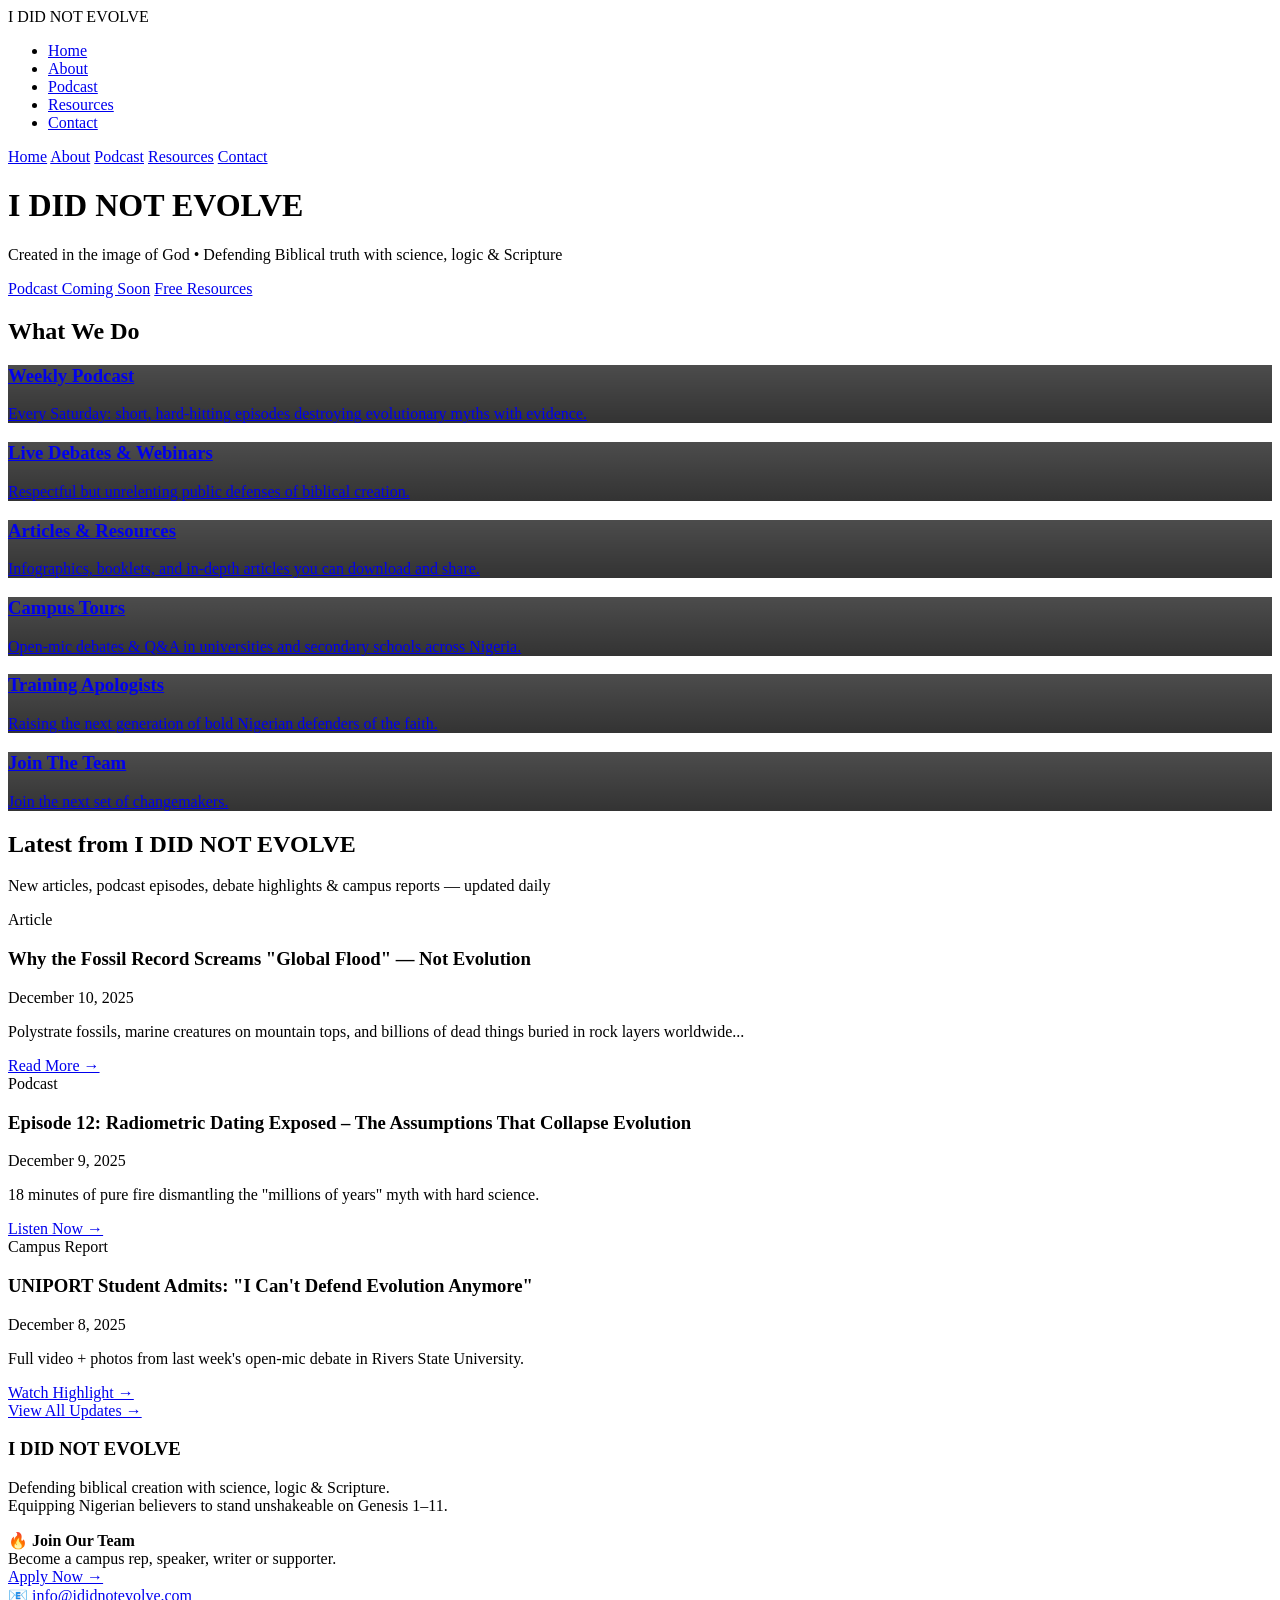
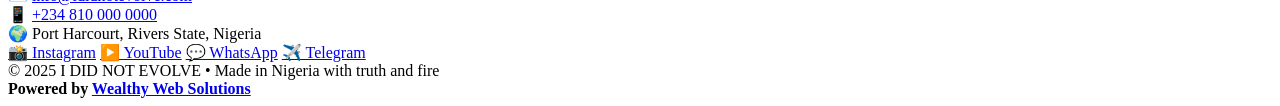
==== index.html @ eb66a696 "Add files via upload" ====
<!DOCTYPE html>
<html lang="en">
<head>
    <meta charset="UTF-8">
    <meta name="viewport" content="width=device-width, initial-scale=1.0">
    <title>I DID NOT EVOLVE | Created. Not Evolved.</title>
    <link href="https://fonts.googleapis.com/css2?family=Playfair+Display:wght@700&family=Open+Sans:wght@400;600&display=swap" rel="stylesheet">
    <link rel="stylesheet" href="css/style.css">
</head>
<body>

    <!-- NAVIGATION -->
    <nav class="navbar">
        <div class="logo">I DID NOT EVOLVE</div>
        
        <ul class="nav-links desktop-links">
            <li><a href="index.html">Home</a></li>
            <li><a href="about.html">About</a></li>
            <li><a href="podcast.html">Podcast</a></li>
            <li><a href="resources.html">Resources</a></li>
            <li><a href="contact.html">Contact</a></li>
        </ul>

        <div class="hamburger">
            <span></span>
            <span></span>
            <span></span>
        </div>
    </nav>

    <!-- MOBILE MENU -->
    <div class="mobile-menu">
        <a href="index.html">Home</a>
        <a href="about.html">About</a>
        <a href="podcast.html">Podcast</a>
        <a href="resources.html">Resources</a>
        <a href="contact.html">Contact</a>
    </div>

    <!-- HERO SECTION -->
    <header class="hero">
        <div class="header-content">
            <h1>I DID NOT EVOLVE</h1>
            <p>Created in the image of God • Defending Biblical truth with science, logic & Scripture</p>
            <div class="cta-buttons">
                <a href="podcast.html" class="btn-primary">Podcast Coming Soon</a>
                <a href="resources.html" class="btn-secondary">Free Resources</a>
            </div>
        </div>
    </header>

<!-- WHAT WE DO – CLICKABLE CARDS WITH BACKGROUND IMAGES -->
<section class="services">
    <h2>What We Do</h2>
    <div class="cards">
        <a href="podcast.html" class="card-link">
            <div class="card" style="background: linear-gradient(rgba(0,0,0,0.7), rgba(0,0,0,0.8)), url('https://images.unsplash.com/photo-1516280440614-37939bbacd81?ixlib=rb-4.0.3&q=85') center/cover;">
                <h3>Weekly Podcast</h3>
                <p>Every Saturday: short, hard-hitting episodes destroying evolutionary myths with evidence.</p>
            </div>
        </a>

        <!-- LIVE DEBATES & WEBINARS – FIXED WITH POWERFUL STAGE IMAGE -->
        <a href="debates.html" class="card-link">
            <div class="card" style="background: linear-gradient(rgba(0,0,0,0.7), rgba(0,0,0,0.8)), url('https://images.unsplash.com/photo-1591115765373-5207764f72e7?ixlib=rb-4.0.3&auto=format&fit=crop&q=85') center/cover;">
                <h3>Live Debates & Webinars</h3>
                <p>Respectful but unrelenting public defenses of biblical creation.</p>
            </div>
        </a>


        <a href="resources.html" class="card-link">
            <div class="card" style="background: linear-gradient(rgba(0,0,0,0.7), rgba(0,0,0,0.8)), url('https://images.unsplash.com/photo-1456513080510-7bf3a84b82f8?ixlib=rb-4.0.3&q=85') center/cover;">
                <h3>Articles & Resources</h3>
                <p>Infographics, booklets, and in-depth articles you can download and share.</p>
            </div>
        </a>

                <!-- CAMPUS TOURS – FIXED WITH PERFECT IMAGE -->
        <a href="campus.html" class="card-link">
            <div class="card" style="background: linear-gradient(rgba(0,0,0,0.7), rgba(0,0,0,0.8)), url('https://images.unsplash.com/photo-1523050854058-8df90110c9f1?ixlib=rb-4.0.3&auto=format&fit=crop&q=85') center/cover;">
                <h3>Campus Tours</h3>
                <p>Open-mic debates & Q&A in universities and secondary schools across Nigeria.</p>
            </div>
        </a>


        <a href="training.html" class="card-link">
            <div class="card" style="background: linear-gradient(rgba(0,0,0,0.7), rgba(0,0,0,0.8)), url('https://images.unsplash.com/photo-1524178232363-1fb2b075b655?ixlib=rb-4.0.3&q=85') center/cover;">
                <h3>Training Apologists</h3>
                <p>Raising the next generation of bold Nigerian defenders of the faith.</p>
            </div>
        </a>

        <a href="join.html" class="card-link">
            <div class="card" style="background: linear-gradient(rgba(0,0,0,0.7), rgba(0,0,0,0.8)), url('https://images.unsplash.com/photo-1552664730-d307ca884978?ixlib=rb-4.0.3&q=85') center/cover;">
                <h3>Join The Team</h3>
                <p>Join the next set of changemakers.</p>
            </div>
        </a>
    </div>
</section>
<!-- LATEST UPDATES SECTION – THIS MAKES THE SITE "BULKY" & DAILY FRESH -->
<section class="latest-updates">
    <h2>Latest from I DID NOT EVOLVE</h2>
    <p class="section-subtitle">New articles, podcast episodes, debate highlights & campus reports — updated daily</p>

    <div class="updates-grid">

        <!-- ARTICLE / BLOG PREVIEW CARD -->
        <article class="update-card">
            <div class="update-image" style="background-image: url('https://imgur.com/a/Cin8twT')"></div>
            <div class="update-content">
                <span class="tag">Article</span>
                <h3>Why the Fossil Record Screams "Global Flood" — Not Evolution</h3>
                <p class="date">December 10, 2025</p>
                <p>Polystrate fossils, marine creatures on mountain tops, and billions of dead things buried in rock layers worldwide...</p>
                <a href="articles/fossil-record.html" class="read-more">Read More →</a>
            </div>
        </article>

        <!-- PODCAST PREVIEW -->
        <article class="update-card">
            <div class="update-image" style="background-image: url('https://images.unsplash.com/photo-1516280440614-37939bbacd81?ixlib=rb-4.0.3')"></div>
            <div class="update-content">
                <span class="tag podcast">Podcast</span>
                <h3>Episode 12: Radiometric Dating Exposed – The Assumptions That Collapse Evolution</h3>
                <p class="date">December 9, 2025</p>
                <p>18 minutes of pure fire dismantling the "millions of years" myth with hard science.</p>
                <a href="podcast/episode12.html" class="read-more">Listen Now →</a>
            </div>
        </article>

        <!-- DEBATE / CAMPUS REPORT -->
        <article class="update-card">
            <div class="update-image" style="background-image: url('https://images.unsplash.com/photo-1587825140708-dfaf72ae4b59?ixlib=rb-4.0.3')"></div>
            <div class="update-content">
                <span class="tag debate">Campus Report</span>
                <h3>UNIPORT Student Admits: "I Can't Defend Evolution Anymore"</h3>
                <p class="date">December 8, 2025</p>
                <p>Full video + photos from last week's open-mic debate in Rivers State University.</p>
                <a href="campus/uniport-debate.html" class="read-more">Watch Highlight →</a>
            </div>
        </article>

        <!-- Add more cards like this daily — just copy-paste -->
    </div>

    <div class="view-all">
        <a href="blog.html" class="btn-primary large">View All Updates →</a>
    </div>
</section>
    <script src="js/main.js"></script>
<!-- FINAL POWERFUL FOOTER – LEFT / RIGHT + CENTERED -->
<footer class="footer">
    <div class="footer-grid">

        <!-- LEFT SIDE -->
        <div class="footer-left">
            <h3>I DID NOT EVOLVE</h3>
            <p>Defending biblical creation with science, logic & Scripture.<br>
            Equipping Nigerian believers to stand unshakeable on Genesis 1–11.</p>

            <div class="join-team">
                <strong>🔥 Join Our Team</strong><br>
                Become a campus rep, speaker, writer or supporter.<br>
                <a href="join.html" class="join-btn">Apply Now →</a>
            </div>
        </div>

        <!-- RIGHT SIDE – CONTACT & SOCIALS -->
        <div class="footer-right">
            <div class="contact-item">📧 <a href="mailto:info@ididnotevolve.com">info@ididnotevolve.com</a></div>
            <div class="contact-item">📱 <a href="https://wa.me/2348100000000" target="_blank">+234 810 000 0000</a></div>
            <div class="contact-item">🌍 Port Harcourt, Rivers State, Nigeria</div>

            <div class="socials">
                <a href="#" target="_blank">📸 Instagram</a>
                <a href="#" target="_blank">▶️ YouTube</a>
                <a href="#" target="_blank">💬 WhatsApp</a>
                <a href="#" target="_blank">✈️ Telegram</a>
            </div>
        </div>
    </div>

    <!-- CENTERED BOTTOM CREDIT -->
    <div class="footer-bottom">
        © 2025 I DID NOT EVOLVE • Made in Nigeria with truth and fire<br>
        <strong>Powered by <a href="https://wealthywebsolutions.com" target="_blank">Wealthy Web Solutions</a></strong>
    </div>
</footer>
</body>
</html>
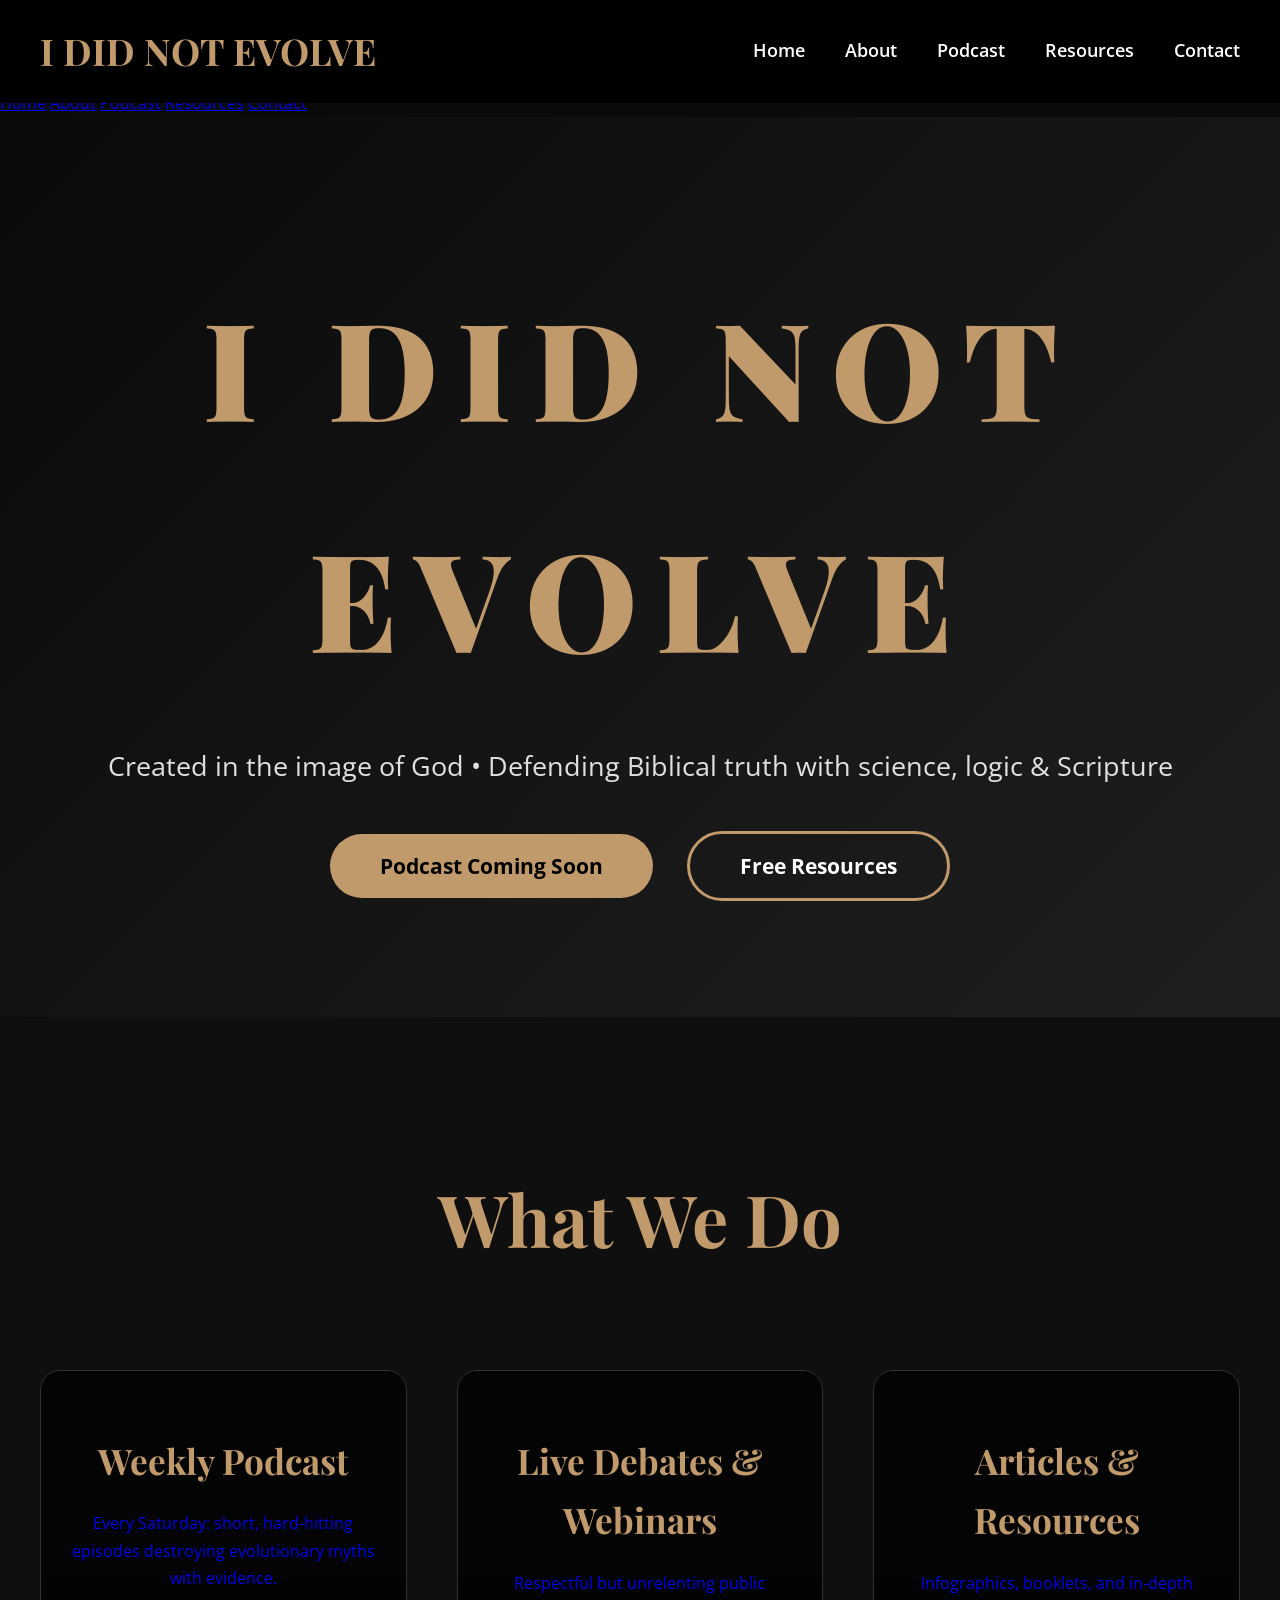
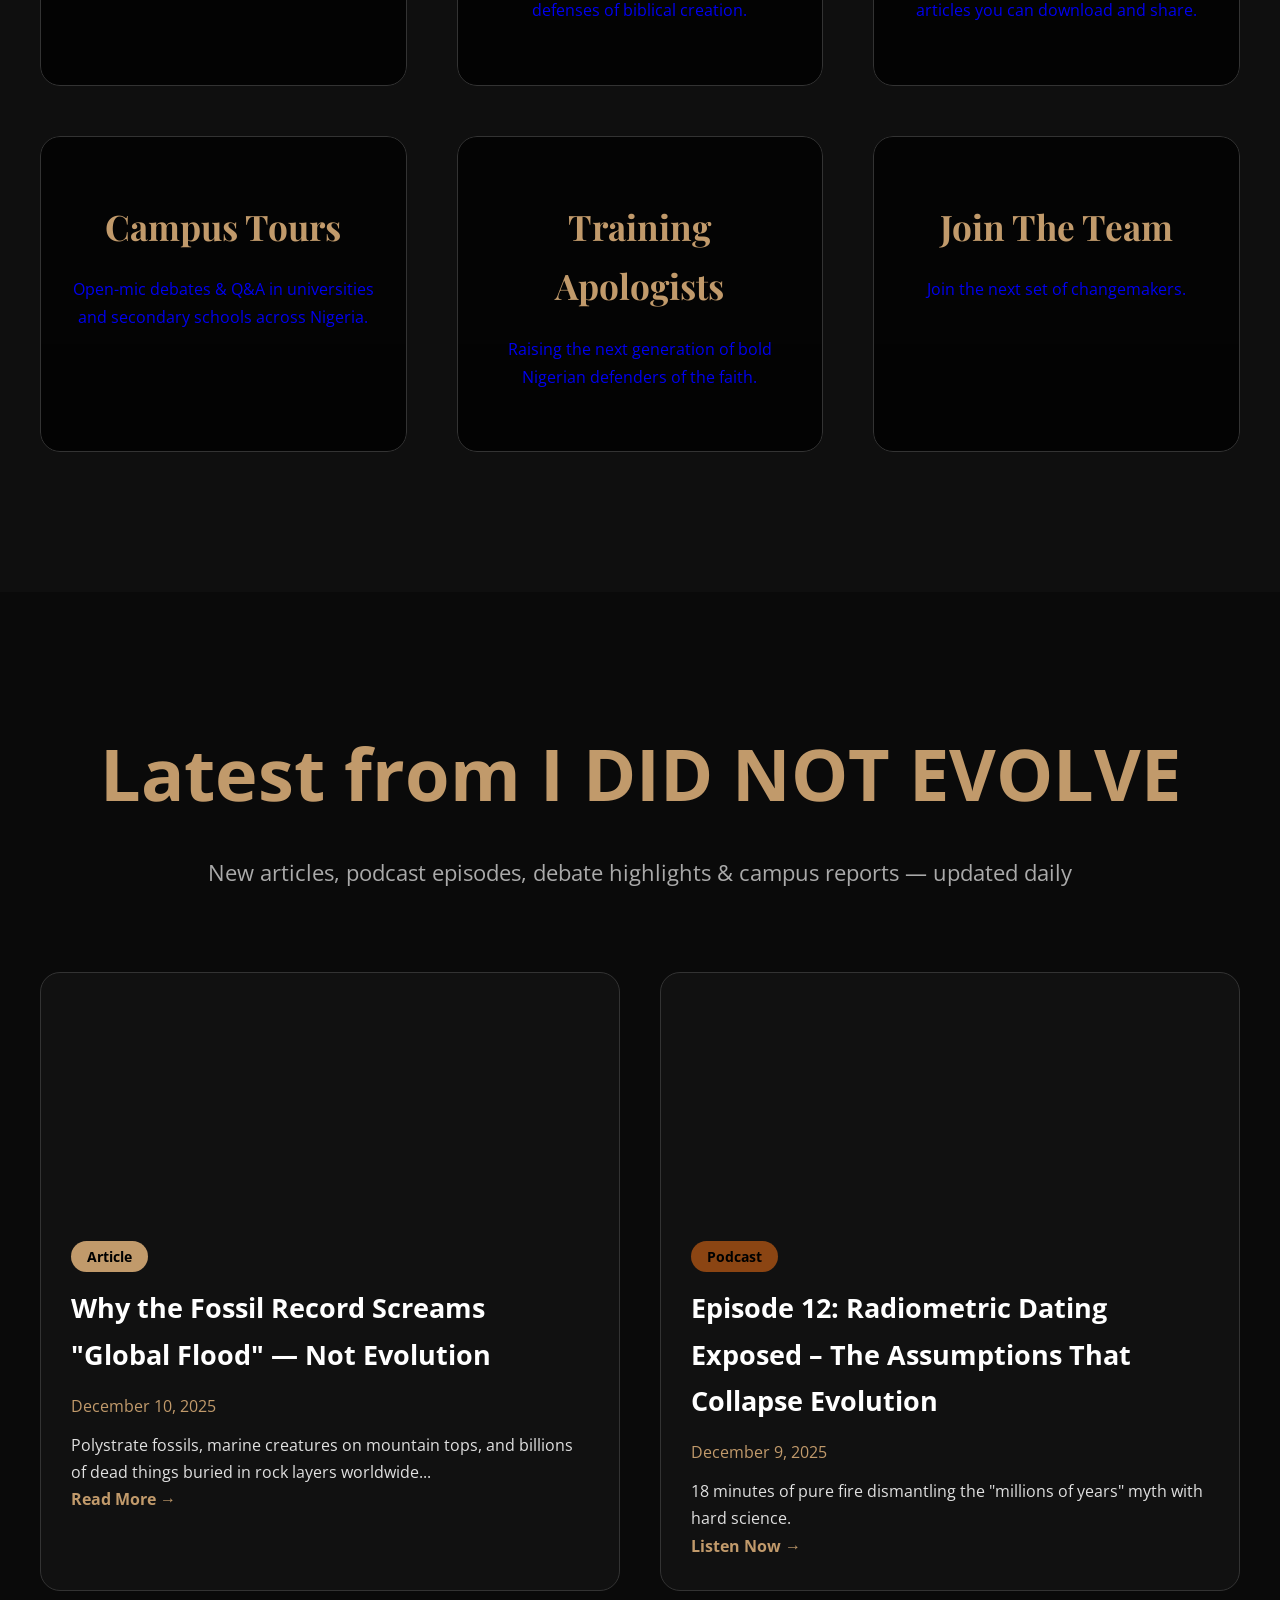
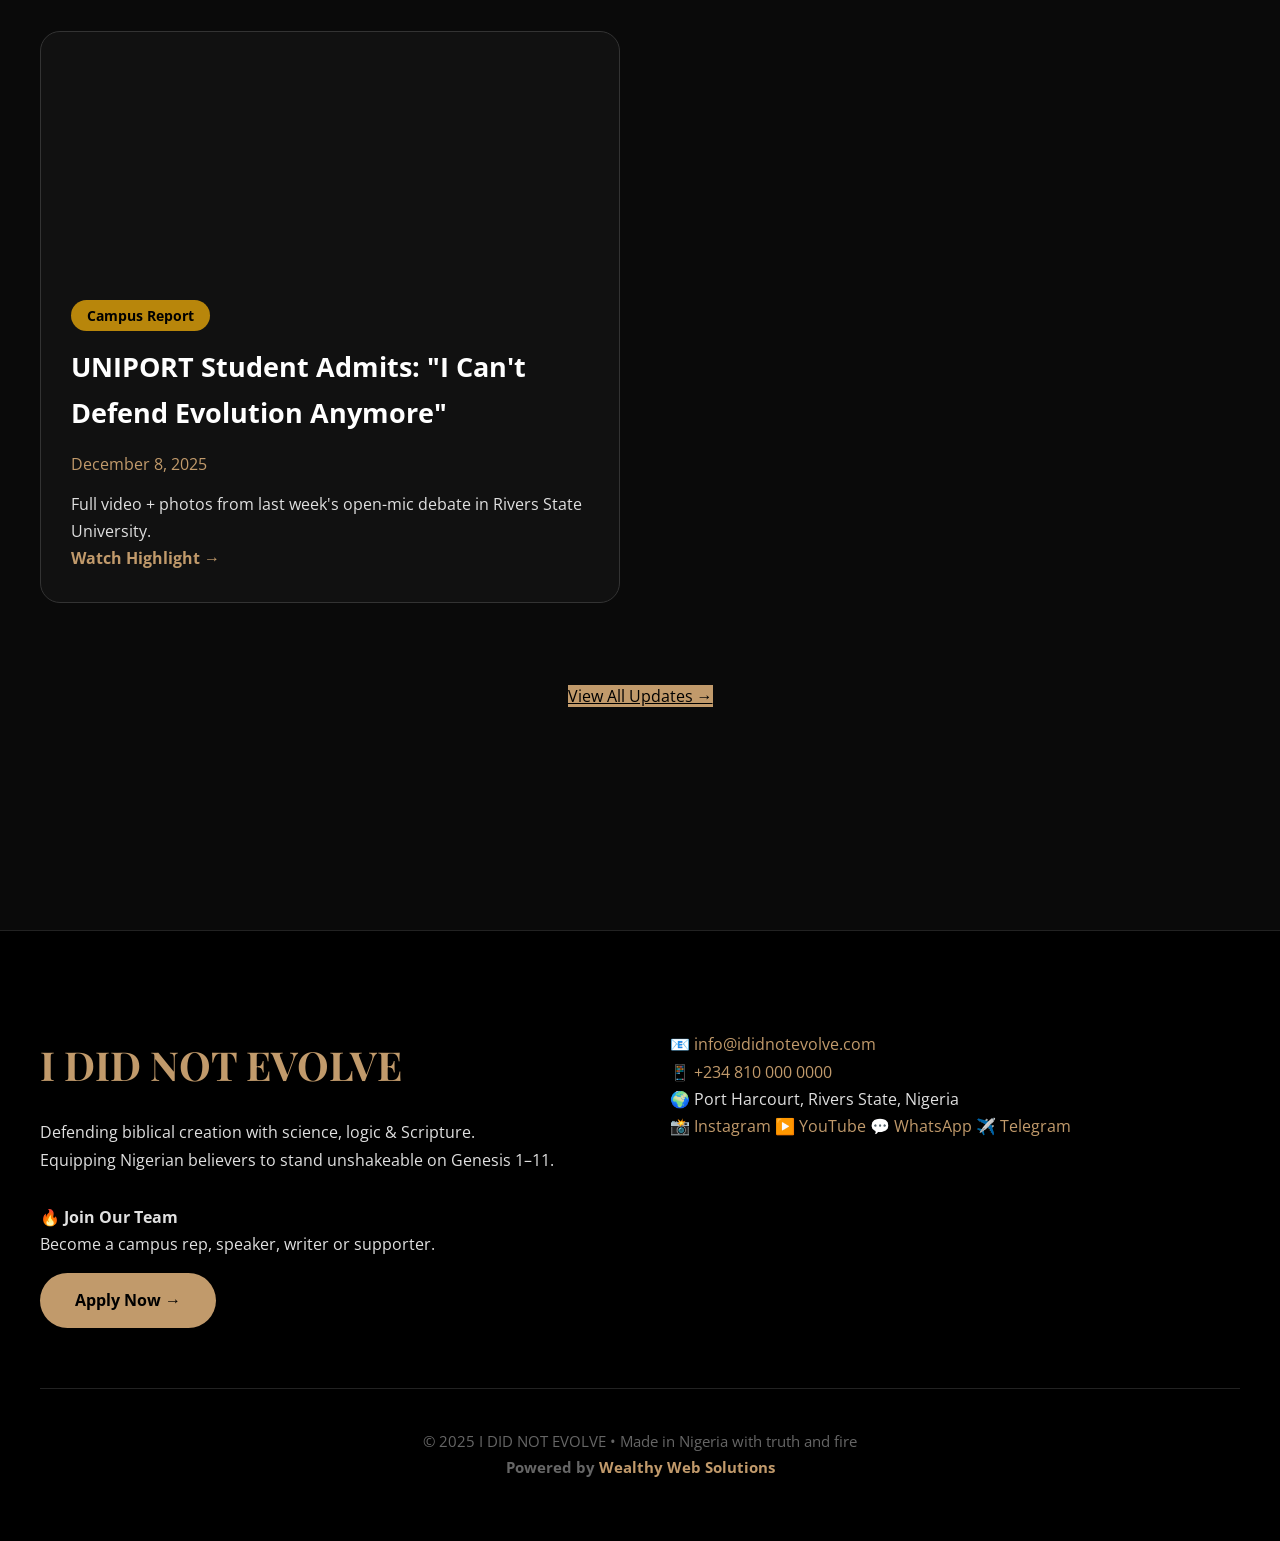
==== commit c09896b2: "Revamp index.html with new styles and layout Updated the HTML structure and added new styles for bet" ====
--- a/index.html
+++ b/index.html
@@ -5,7 +5,383 @@
     <meta name="viewport" content="width=device-width, initial-scale=1.0">
     <title>I DID NOT EVOLVE | Created. Not Evolved.</title>
     <link href="https://fonts.googleapis.com/css2?family=Playfair+Display:wght@700&family=Open+Sans:wght@400;600&display=swap" rel="stylesheet">
-    <link rel="stylesheet" href="css/style.css">
+    <style>
+        /* I DID NOT EVOLVE – FINAL POWERFUL 2025 STYLE */
+/* Copy and replace your entire style.css with this */
+
+* {
+    margin: 0;
+    padding: 0;
+    box-sizing: border-box;
+}
+
+body {
+    font-family: 'Open Sans', sans-serif;
+    background: #0a0a0a;
+    color: #e0e0e0;
+    line-height: 1.7;
+    padding-top: 90px; /* prevents nav overlap */
+}
+
+/* ==================== NAVIGATION & LEFT SLIDING MENU ==================== */
+.navbar {
+    position: fixed;
+    top: 0;
+    width: 100%;
+    background: rgba(0,0,0,0.95);
+    padding: 20px 40px;
+    display: flex;
+    justify-content: space-between;
+    align-items: center;
+    z-index: 1000;
+    backdrop-filter: blur(15px);
+}
+
+.logo {
+    font-family: 'Playfair Display', serif;
+    font-size: 2.3rem;
+    color: #c19a6b;
+    font-weight: 700;
+}
+
+.nav-links.desktop-links {
+    list-style: none;
+    display: flex;
+    gap: 40px;
+}
+
+.nav-links a {
+    color: white;
+    text-decoration: none;
+    font-weight: 600;
+    font-size: 1.1rem;
+    transition: color 0.3s;
+}
+
+.nav-links a:hover { color: #c19a6b; }
+
+.hamburger {
+    display: none;
+    flex-direction: column;
+    gap: 6px;
+    cursor: pointer;
+}
+
+.hamburger span {
+    width: 32px;
+    height: 4px;
+    background: #c19a6b;
+    border-radius: 5px;
+    transition: 0.4s;
+}
+
+/* Left Sliding Menu */
+.side-menu {
+    position: fixed;
+    top: 0;
+    left: -320px;
+    width: 320px;
+    height: 100vh;
+    background: #000;
+    z-index: 2000;
+    transition: left 0.5s cubic-bezier(0.77, 0, 0.18, 1);
+    padding: 30px;
+    box-shadow: 10px 0 30px rgba(0,0,0,0.8);
+}
+
+.side-menu.active { left: 0; }
+
+.side-menu-header {
+    display: flex;
+    justify-content: space-between;
+    align-items: center;
+    margin-bottom: 70px;
+    color: #c19a6b;
+    font-family: 'Playfair Display', serif;
+    font-size: 2rem;
+}
+
+.close-btn {
+    font-size: 3rem;
+    cursor: pointer;
+    color: #c19a6b;
+}
+
+.side-links a {
+    display: block;
+    color: white;
+    font-size: 1.6rem;
+    margin: 28px 0;
+    text-decoration: none;
+    font-weight: 600;
+    transition: 0.3s;
+}
+
+.side-links a:hover, .side-links a.highlight { color: #c19a6b; }
+
+.menu-overlay {
+    position: fixed;
+    top: 0; left: 0;
+    width: 100%; height: 100%;
+    background: rgba(0,0,0,0.8);
+    z-index: 1500;
+    opacity: 0;
+    visibility: hidden;
+    transition: 0.5s;
+}
+
+.menu-overlay.active { opacity: 1; visibility: visible; }
+
+@media (max-width: 868px) {
+    .desktop-links { display: none; }
+    .hamburger { display: flex; }
+}
+
+/* ==================== HERO ==================== */
+.hero {
+    height: 100vh;
+    min-height: 680px;
+    background: linear-gradient(135deg, #0a0a0a 0%, #1f1f1f 100%);
+    display: flex;
+    align-items: center;
+    justify-content: center;
+    text-align: center;
+    position: relative;
+}
+
+.hero::before {
+    content: '';
+    position: absolute;
+    inset: 0;
+    background: url('https://images.unsplash.com/photo-1506318137071-a8e063b4bec0?ixlib=rb-4.0.3') center/cover;
+    opacity: 0.15;
+}
+
+.header-content {
+    position: relative;
+    z-index: 2;
+    padding: 0 20px;
+}
+
+.header-content h1 {
+    font-family: 'Playfair Display', serif;
+    font-size: 8.5rem;
+    font-weight: 900;
+    letter-spacing: 20px;
+    color: #c19a6b;
+    text-transform: uppercase;
+    margin-bottom: 30px;
+}
+
+.header-content p {
+    font-size: 1.7rem;
+    margin-bottom: 60px;
+    color: #e0e0e0;
+}
+
+.cta-buttons a {
+    padding: 18px 50px;
+    margin: 0 15px;
+    font-size: 1.3rem;
+    font-weight: 700;
+    text-decoration: none;
+    border-radius: 50px;
+    transition: 0.4s;
+}
+
+.btn-primary { background: #c19a6b; color: #000; }
+.btn-primary:hover { background: #d4af37; transform: translateY(-6px); }
+.btn-secondary { background: transparent; color: white; border: 3px solid #c19a6b; }
+.btn-secondary:hover { background: #c19a6b; color: #000; }
+
+/* ==================== SERVICES CARDS (CLICKABLE) ==================== */
+.services {
+    padding: 140px 40px;
+    background: #0f0f0f;
+    text-align: center;
+}
+
+.services h2 {
+    font-family: 'Playfair Display', serif;
+    font-size: 4.5rem;
+    color: #c19a6b;
+    margin-bottom: 90px;
+}
+
+.cards {
+    display: grid;
+    grid-template-columns: repeat(auto-fit, minmax(340px, 1fr));
+    gap: 50px;
+    max-width: 1500px;
+    margin: 0 auto;
+}
+
+.card-link {
+    text-decoration: none;
+    display: block;
+    border-radius: 20px;
+    overflow: hidden;
+}
+
+.card {
+    height: 100%;
+    background: linear-gradient(rgba(0,0,0,0.7), rgba(0,0,0,0.85)), var(--bg-image, #111) center/cover;
+    padding: 60px 30px;
+    border-radius: 20px;
+    border: 1px solid #333;
+    transition: all 0.4s;
+}
+
+.card:hover {
+    transform: translateY(-20px);
+    border-color: #c19a6b;
+    box-shadow: 0 30px 60px rgba(193,154,107,0.3);
+}
+
+.card h3 {
+    font-family: 'Playfair Display', serif;
+    font-size: 2.2rem;
+    color: #c19a6b;
+    margin-bottom: 20px;
+}
+
+/* ==================== LATEST UPDATES ==================== */
+.latest-updates {
+    padding: 120px 40px;
+    background: #0a0a0a;
+    text-align: center;
+}
+
+.latest-updates h2 {
+    font-size: 4.5rem;
+    color: #c19a6b;
+    margin-bottom: 20px;
+}
+
+.section-subtitle {
+    font-size: 1.4rem;
+    color: #aaa;
+    margin-bottom: 80px;
+}
+
+.updates-grid {
+    display: grid;
+    grid-template-columns: repeat(auto-fit, minmax(380px, 1fr));
+    gap: 40px;
+    max-width: 1400px;
+    margin: 0 auto;
+}
+
+.update-card {
+    background: #111;
+    border-radius: 20px;
+    overflow: hidden;
+    border: 1px solid #333;
+    transition: 0.4s;
+}
+
+.update-card:hover { transform: translateY(-15px); }
+
+.update-image {
+    height: 240px;
+    background-size: cover;
+    background-position: center;
+}
+
+.update-content {
+    padding: 30px;
+    text-align: left;
+}
+
+.tag {
+    background: #c19a6b;
+    color: #000;
+    padding: 6px 16px;
+    border-radius: 30px;
+    font-size: 0.9rem;
+    font-weight: 700;
+}
+
+.tag.podcast { background: #8b4513; }
+.tag.debate { background: #b8860b; }
+
+.update-content h3 {
+    font-size: 1.7rem;
+    color: white;
+    margin: 15px 0;
+}
+
+.date { color: #c19a6b; margin-bottom: 12px; }
+
+.read-more {
+    color: #c19a6b;
+    text-decoration: none;
+    font-weight: 700;
+}
+
+.read-more:hover { text-decoration: underline; }
+
+.view-all { margin-top: 80px; }
+
+/* ==================== FOOTER ==================== */
+.footer {
+    background: #000;
+    padding: 100px 40px 60px;
+    border-top: 1px solid #222;
+    margin-top: 100px;
+}
+
+.footer-grid {
+    display: grid;
+    grid-template-columns: 1fr 1fr;
+    gap: 60px;
+    max-width: 1300px;
+    margin: 0 auto 60px;
+    text-align: left;
+}
+
+.footer-left h3 {
+    font-family: 'Playfair Display', serif;
+    font-size: 2.5rem;
+    color: #c19a6b;
+    margin-bottom: 20px;
+}
+
+.join-team {
+    margin-top: 30px;
+}
+
+.join-btn {
+    display: inline-block;
+    margin-top: 15px;
+    background: #c19a6b;
+    color: #000;
+    padding: 14px 35px;
+    border-radius: 50px;
+    text-decoration: none;
+    font-weight: 700;
+}
+
+.footer-right a { color: #c19a6b; text-decoration: none; }
+.footer-right a:hover { text-decoration: underline; }
+
+.footer-bottom {
+    text-align: center;
+    padding-top: 40px;
+    border-top: 1px solid #222;
+    color: #666;
+    font-size: 0.95rem;
+}
+
+.footer-bottom a { color: #c19a6b; text-decoration: none; }
+
+/* Mobile Adjustments */
+@media (max-width: 868px) {
+    .footer-grid { grid-template-columns: 1fr; text-align: center; }
+    .header-content h1 { font-size: 4.8rem; letter-spacing: 10px; }
+    .cta-buttons a { display: block; margin: 15px 0; }
+}
+    </style>
 </head>
 <body>
 
@@ -190,4 +566,5 @@
     </div>
 </footer>
 </body>
-</html>+
+</html>
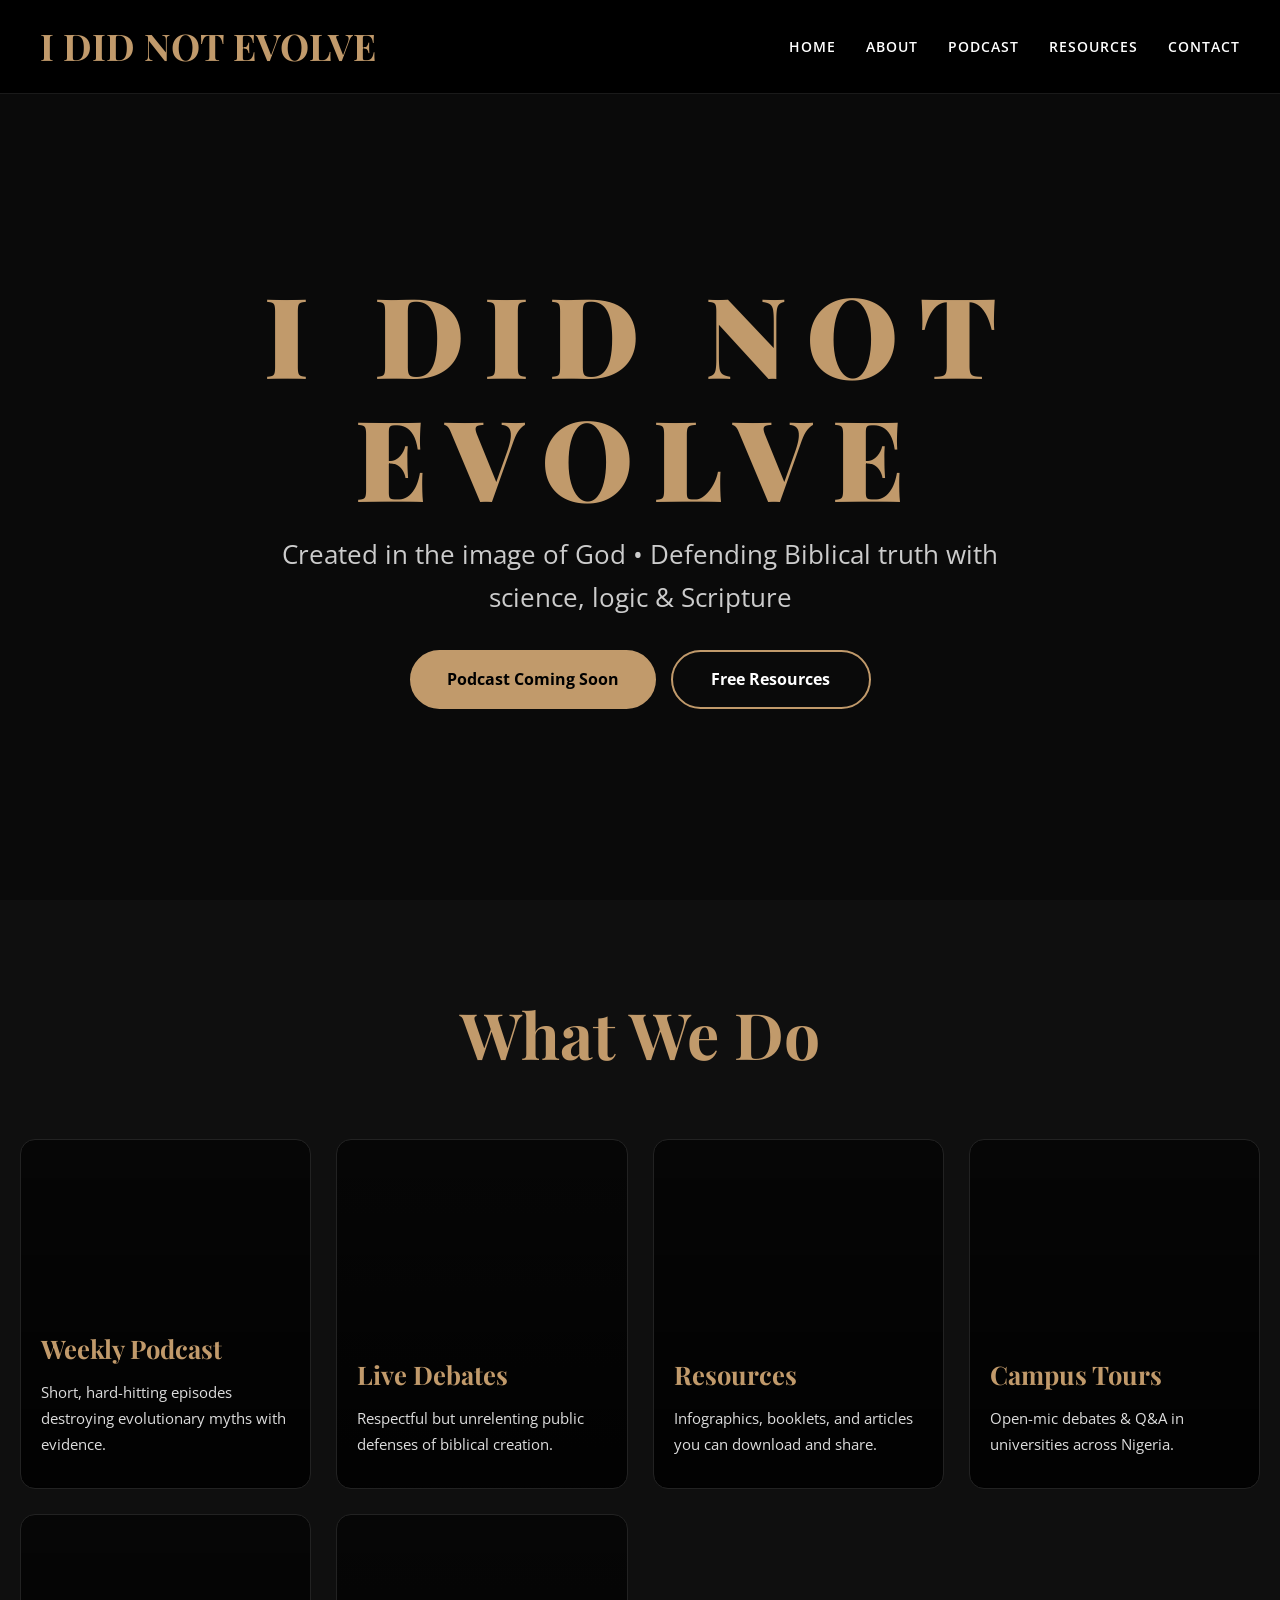
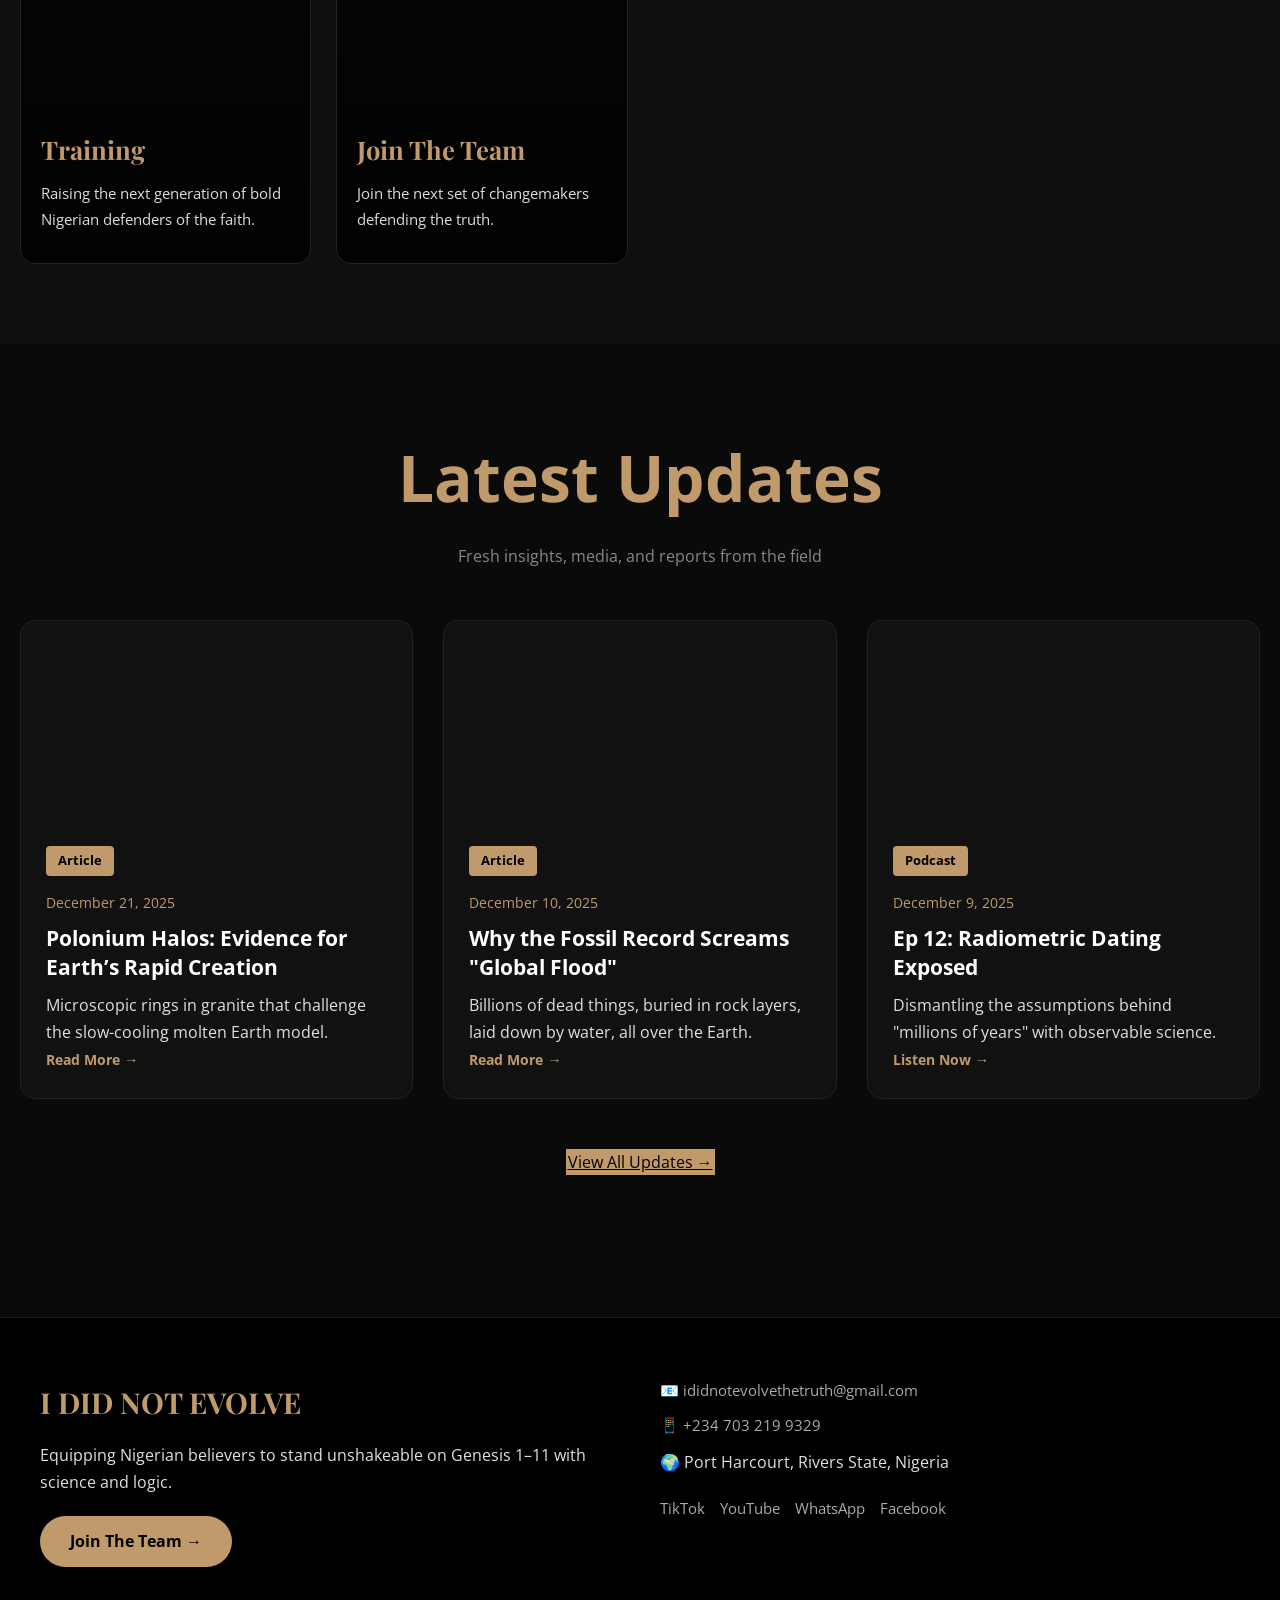
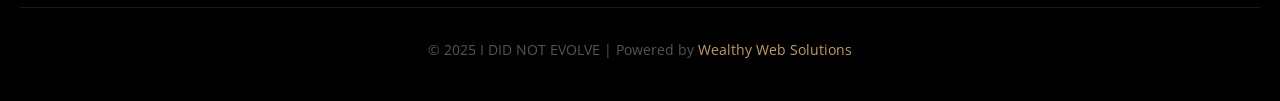
==== commit 334d8f5b: "Update print statement to display 'Goodbye World'" ====
--- a/index.html
+++ b/index.html
@@ -4,391 +4,356 @@
     <meta charset="UTF-8">
     <meta name="viewport" content="width=device-width, initial-scale=1.0">
     <title>I DID NOT EVOLVE | Created. Not Evolved.</title>
-    <link href="https://fonts.googleapis.com/css2?family=Playfair+Display:wght@700&family=Open+Sans:wght@400;600&display=swap" rel="stylesheet">
+    <link href="https://fonts.googleapis.com/css2?family=Playfair+Display:wght@700;900&family=Open+Sans:wght@400;600&display=swap" rel="stylesheet">
     <style>
-        /* I DID NOT EVOLVE – FINAL POWERFUL 2025 STYLE */
-/* Copy and replace your entire style.css with this */
-
-* {
-    margin: 0;
-    padding: 0;
-    box-sizing: border-box;
-}
-
-body {
-    font-family: 'Open Sans', sans-serif;
-    background: #0a0a0a;
-    color: #e0e0e0;
-    line-height: 1.7;
-    padding-top: 90px; /* prevents nav overlap */
-}
-
-/* ==================== NAVIGATION & LEFT SLIDING MENU ==================== */
-.navbar {
-    position: fixed;
-    top: 0;
-    width: 100%;
-    background: rgba(0,0,0,0.95);
-    padding: 20px 40px;
-    display: flex;
-    justify-content: space-between;
-    align-items: center;
-    z-index: 1000;
-    backdrop-filter: blur(15px);
-}
-
-.logo {
-    font-family: 'Playfair Display', serif;
-    font-size: 2.3rem;
-    color: #c19a6b;
-    font-weight: 700;
-}
-
-.nav-links.desktop-links {
-    list-style: none;
-    display: flex;
-    gap: 40px;
-}
-
-.nav-links a {
-    color: white;
-    text-decoration: none;
-    font-weight: 600;
-    font-size: 1.1rem;
-    transition: color 0.3s;
-}
-
-.nav-links a:hover { color: #c19a6b; }
-
-.hamburger {
-    display: none;
-    flex-direction: column;
-    gap: 6px;
-    cursor: pointer;
-}
-
-.hamburger span {
-    width: 32px;
-    height: 4px;
-    background: #c19a6b;
-    border-radius: 5px;
-    transition: 0.4s;
-}
-
-/* Left Sliding Menu */
-.side-menu {
-    position: fixed;
-    top: 0;
-    left: -320px;
-    width: 320px;
-    height: 100vh;
-    background: #000;
-    z-index: 2000;
-    transition: left 0.5s cubic-bezier(0.77, 0, 0.18, 1);
-    padding: 30px;
-    box-shadow: 10px 0 30px rgba(0,0,0,0.8);
-}
-
-.side-menu.active { left: 0; }
-
-.side-menu-header {
-    display: flex;
-    justify-content: space-between;
-    align-items: center;
-    margin-bottom: 70px;
-    color: #c19a6b;
-    font-family: 'Playfair Display', serif;
-    font-size: 2rem;
-}
-
-.close-btn {
-    font-size: 3rem;
-    cursor: pointer;
-    color: #c19a6b;
-}
-
-.side-links a {
-    display: block;
-    color: white;
-    font-size: 1.6rem;
-    margin: 28px 0;
-    text-decoration: none;
-    font-weight: 600;
-    transition: 0.3s;
-}
-
-.side-links a:hover, .side-links a.highlight { color: #c19a6b; }
-
-.menu-overlay {
-    position: fixed;
-    top: 0; left: 0;
-    width: 100%; height: 100%;
-    background: rgba(0,0,0,0.8);
-    z-index: 1500;
-    opacity: 0;
-    visibility: hidden;
-    transition: 0.5s;
-}
-
-.menu-overlay.active { opacity: 1; visibility: visible; }
-
-@media (max-width: 868px) {
-    .desktop-links { display: none; }
-    .hamburger { display: flex; }
-}
-
-/* ==================== HERO ==================== */
+        /* ==================== GLOBAL SETTINGS ==================== */
+        * { margin: 0; padding: 0; box-sizing: border-box; }
+        body {
+            font-family: 'Open Sans', sans-serif;
+            background: #0a0a0a;
+            color: #e0e0e0;
+            line-height: 1.7;
+            overflow-x: hidden;
+        }
+
+        /* ==================== NAVIGATION & SIDE MENU ==================== */
+        .navbar {
+            position: fixed;
+            top: 0;
+            width: 100%;
+            background: rgba(0,0,0,0.95);
+            padding: 15px 40px; /* Slightly tighter on desktop */
+            display: flex;
+            justify-content: space-between;
+            align-items: center;
+            z-index: 1000;
+            backdrop-filter: blur(15px);
+            border-bottom: 1px solid #1a1a1a;
+        }
+
+        .logo {
+            font-family: 'Playfair Display', serif;
+            font-size: clamp(1.2rem, 4vw, 2.3rem);
+            color: #c19a6b;
+            font-weight: 700;
+            text-decoration: none;
+        }
+
+        .nav-links.desktop-links {
+            list-style: none;
+            display: flex;
+            gap: 30px;
+        }
+
+        .nav-links a {
+            color: white;
+            text-decoration: none;
+            font-weight: 600;
+            font-size: 0.9rem;
+            transition: color 0.3s;
+            text-transform: uppercase;
+            letter-spacing: 1px;
+        }
+
+        .nav-links a:hover { color: #c19a6b; }
+
+        .hamburger {
+            display: none;
+            flex-direction: column;
+            gap: 6px;
+            cursor: pointer;
+            padding: 5px;
+        }
+
+        .hamburger span {
+            width: 25px;
+            height: 2px;
+            background: #c19a6b;
+            border-radius: 5px;
+            transition: 0.4s;
+        }
+
+        /* Side Menu Logic */
+        .side-menu {
+            position: fixed;
+            top: 0;
+            left: -100%;
+            width: 85%; /* Responsive width */
+            max-width: 320px;
+            height: 100vh;
+            background: #000;
+            z-index: 2001;
+            transition: 0.5s cubic-bezier(0.77, 0, 0.18, 1);
+            padding: 40px;
+            box-shadow: 10px 0 30px rgba(0,0,0,0.8);
+        }
+
+        .side-menu.active { left: 0; }
+
+        .side-menu-header {
+            display: flex;
+            justify-content: space-between;
+            align-items: center;
+            margin-bottom: 50px;
+        }
+
+        .close-btn { font-size: 2.5rem; cursor: pointer; color: #c19a6b; line-height: 1; }
+
+        .side-links { list-style: none; }
+        .side-links a {
+            display: block;
+            color: white;
+            font-size: 1.4rem;
+            margin: 25px 0;
+            text-decoration: none;
+            font-weight: 600;
+            transition: 0.3s;
+        }
+
+        .side-links a.highlight { color: #c19a6b; border-top: 1px solid #222; padding-top: 20px; }
+
+        .menu-overlay {
+            position: fixed;
+            inset: 0;
+            background: rgba(0,0,0,0.8);
+            z-index: 2000;
+            opacity: 0;
+            visibility: hidden;
+            transition: 0.4s;
+        }
+
+        .menu-overlay.active { opacity: 1; visibility: visible; }
+
+       /* ==================== UPDATED HERO SECTION ==================== */
 .hero {
-    height: 100vh;
-    min-height: 680px;
-    background: linear-gradient(135deg, #0a0a0a 0%, #1f1f1f 100%);
+    /* Use min-height so content can expand on small screens */
+    min-height: 100vh; 
     display: flex;
     align-items: center;
     justify-content: center;
     text-align: center;
     position: relative;
-}
-
-.hero::before {
-    content: '';
-    position: absolute;
-    inset: 0;
-    background: url('https://images.unsplash.com/photo-1506318137071-a8e063b4bec0?ixlib=rb-4.0.3') center/cover;
-    opacity: 0.15;
+    background: #0a0a0a;
+    
+    /* CRITICAL FIX: Increased padding-top so the Navbar doesn't cover the H1 */
+    padding: 120px 20px 60px 20px; 
 }
 
 .header-content {
     position: relative;
     z-index: 2;
-    padding: 0 20px;
+    width: 100%;
+    /* Added a small margin-top for extra safety on very small phones */
+    margin-top: 20px; 
 }
 
 .header-content h1 {
     font-family: 'Playfair Display', serif;
-    font-size: 8.5rem;
+    /* Slightly smaller base size for mobile to prevent overlap */
+    font-size: clamp(2.2rem, 8vw, 6rem); 
     font-weight: 900;
-    letter-spacing: 20px;
     color: #c19a6b;
     text-transform: uppercase;
-    margin-bottom: 30px;
+    margin-bottom: 20px;
+    line-height: 1.2;
+    letter-spacing: 1px;
 }
 
-.header-content p {
-    font-size: 1.7rem;
-    margin-bottom: 60px;
-    color: #e0e0e0;
+@media (max-width: 868px) {
+    .hero {
+        /* Extra padding for mobile devices */
+        padding-top: 140px; 
+    }
 }
-
-.cta-buttons a {
-    padding: 18px 50px;
-    margin: 0 15px;
-    font-size: 1.3rem;
-    font-weight: 700;
-    text-decoration: none;
-    border-radius: 50px;
-    transition: 0.4s;
-}
-
-.btn-primary { background: #c19a6b; color: #000; }
-.btn-primary:hover { background: #d4af37; transform: translateY(-6px); }
-.btn-secondary { background: transparent; color: white; border: 3px solid #c19a6b; }
-.btn-secondary:hover { background: #c19a6b; color: #000; }
-
-/* ==================== SERVICES CARDS (CLICKABLE) ==================== */
-.services {
-    padding: 140px 40px;
-    background: #0f0f0f;
-    text-align: center;
-}
-
-.services h2 {
-    font-family: 'Playfair Display', serif;
-    font-size: 4.5rem;
-    color: #c19a6b;
-    margin-bottom: 90px;
-}
-
-.cards {
-    display: grid;
-    grid-template-columns: repeat(auto-fit, minmax(340px, 1fr));
-    gap: 50px;
-    max-width: 1500px;
-    margin: 0 auto;
-}
-
-.card-link {
-    text-decoration: none;
-    display: block;
-    border-radius: 20px;
-    overflow: hidden;
-}
-
-.card {
-    height: 100%;
-    background: linear-gradient(rgba(0,0,0,0.7), rgba(0,0,0,0.85)), var(--bg-image, #111) center/cover;
-    padding: 60px 30px;
-    border-radius: 20px;
-    border: 1px solid #333;
-    transition: all 0.4s;
-}
-
-.card:hover {
-    transform: translateY(-20px);
-    border-color: #c19a6b;
-    box-shadow: 0 30px 60px rgba(193,154,107,0.3);
-}
-
-.card h3 {
-    font-family: 'Playfair Display', serif;
-    font-size: 2.2rem;
-    color: #c19a6b;
-    margin-bottom: 20px;
-}
-
-/* ==================== LATEST UPDATES ==================== */
-.latest-updates {
-    padding: 120px 40px;
-    background: #0a0a0a;
-    text-align: center;
-}
-
-.latest-updates h2 {
-    font-size: 4.5rem;
-    color: #c19a6b;
-    margin-bottom: 20px;
-}
-
-.section-subtitle {
-    font-size: 1.4rem;
-    color: #aaa;
-    margin-bottom: 80px;
-}
-
-.updates-grid {
-    display: grid;
-    grid-template-columns: repeat(auto-fit, minmax(380px, 1fr));
-    gap: 40px;
-    max-width: 1400px;
-    margin: 0 auto;
-}
-
-.update-card {
-    background: #111;
-    border-radius: 20px;
-    overflow: hidden;
-    border: 1px solid #333;
-    transition: 0.4s;
-}
-
-.update-card:hover { transform: translateY(-15px); }
-
-.update-image {
-    height: 240px;
-    background-size: cover;
-    background-position: center;
-}
-
-.update-content {
-    padding: 30px;
-    text-align: left;
-}
-
-.tag {
-    background: #c19a6b;
-    color: #000;
-    padding: 6px 16px;
-    border-radius: 30px;
-    font-size: 0.9rem;
-    font-weight: 700;
-}
-
-.tag.podcast { background: #8b4513; }
-.tag.debate { background: #b8860b; }
-
-.update-content h3 {
-    font-size: 1.7rem;
-    color: white;
-    margin: 15px 0;
-}
-
-.date { color: #c19a6b; margin-bottom: 12px; }
-
-.read-more {
-    color: #c19a6b;
-    text-decoration: none;
-    font-weight: 700;
-}
-
-.read-more:hover { text-decoration: underline; }
-
-.view-all { margin-top: 80px; }
-
-/* ==================== FOOTER ==================== */
-.footer {
-    background: #000;
-    padding: 100px 40px 60px;
-    border-top: 1px solid #222;
-    margin-top: 100px;
-}
-
-.footer-grid {
-    display: grid;
-    grid-template-columns: 1fr 1fr;
-    gap: 60px;
-    max-width: 1300px;
-    margin: 0 auto 60px;
-    text-align: left;
-}
-
-.footer-left h3 {
-    font-family: 'Playfair Display', serif;
-    font-size: 2.5rem;
-    color: #c19a6b;
-    margin-bottom: 20px;
-}
-
-.join-team {
-    margin-top: 30px;
-}
-
-.join-btn {
-    display: inline-block;
-    margin-top: 15px;
-    background: #c19a6b;
-    color: #000;
-    padding: 14px 35px;
-    border-radius: 50px;
-    text-decoration: none;
-    font-weight: 700;
-}
-
-.footer-right a { color: #c19a6b; text-decoration: none; }
-.footer-right a:hover { text-decoration: underline; }
-
-.footer-bottom {
-    text-align: center;
-    padding-top: 40px;
-    border-top: 1px solid #222;
-    color: #666;
-    font-size: 0.95rem;
-}
-
-.footer-bottom a { color: #c19a6b; text-decoration: none; }
-
-/* Mobile Adjustments */
-@media (max-width: 868px) {
-    .footer-grid { grid-template-columns: 1fr; text-align: center; }
-    .header-content h1 { font-size: 4.8rem; letter-spacing: 10px; }
-    .cta-buttons a { display: block; margin: 15px 0; }
-}
+        .hero::before {
+            content: '';
+            position: absolute;
+            inset: 0;
+            background: url('https://images.unsplash.com/photo-1506318137071-a8e063b4bec0?ixlib=rb-4.0.3') center/cover;
+            opacity: 0.2;
+        }
+
+        .header-content { position: relative; z-index: 2; padding: 20px; width: 100%; }
+
+        .header-content h1 {
+            font-family: 'Playfair Display', serif;
+            font-size: clamp(2.2rem, 10vw, 7rem);
+            font-weight: 900;
+            letter-spacing: clamp(2px, 2vw, 20px);
+            color: #c19a6b;
+            text-transform: uppercase;
+            margin-bottom: 15px;
+            line-height: 1.1;
+        }
+
+        .header-content p {
+            font-size: clamp(0.95rem, 3vw, 1.6rem);
+            margin-bottom: 30px;
+            max-width: 800px;
+            margin-left: auto;
+            margin-right: auto;
+            color: #ccc;
+        }
+
+        .cta-buttons {
+            display: flex;
+            justify-content: center;
+            flex-wrap: wrap;
+            gap: 15px;
+        }
+
+        .cta-buttons a {
+            display: inline-block;
+            padding: 14px 35px;
+            font-size: 1rem;
+            font-weight: 700;
+            text-decoration: none;
+            border-radius: 50px;
+            transition: 0.4s;
+            min-width: 200px;
+        }
+
+        .btn-primary { background: #c19a6b; color: #000; border: 2px solid #c19a6b; }
+        .btn-primary:hover { transform: translateY(-5px); background: #d4af37; }
+        .btn-secondary { background: transparent; color: #fff; border: 2px solid #c19a6b; }
+        .btn-secondary:hover { background: #c19a6b; color: #000; }
+
+        /* ==================== SERVICES GRID ==================== */
+        .services { padding: 80px 20px; background: #0f0f0f; text-align: center; }
+        .services h2 {
+            font-family: 'Playfair Display', serif;
+            font-size: clamp(2rem, 5vw, 4.5rem);
+            color: #c19a6b;
+            margin-bottom: 50px;
+        }
+
+        .cards {
+            display: grid;
+            grid-template-columns: repeat(auto-fit, minmax(280px, 1fr));
+            gap: 25px;
+            max-width: 1400px;
+            margin: 0 auto;
+        }
+
+        .card-link { text-decoration: none; color: inherit; }
+
+        .card {
+            height: 350px;
+            padding: 30px 20px;
+            border-radius: 15px;
+            border: 1px solid #222;
+            display: flex;
+            flex-direction: column;
+            justify-content: flex-end;
+            transition: 0.4s;
+            position: relative;
+            overflow: hidden;
+            text-align: left;
+        }
+
+        .card:hover {
+            transform: translateY(-10px);
+            border-color: #c19a6b;
+            box-shadow: 0 20px 40px rgba(193,154,107,0.2);
+        }
+
+        .card h3 { font-family: 'Playfair Display', serif; font-size: 1.6rem; color: #c19a6b; margin-bottom: 10px; z-index: 2; }
+        .card p { font-size: 0.95rem; color: #ddd; z-index: 2; }
+
+        /* ==================== UPDATES SECTION ==================== */
+        .latest-updates { padding: 80px 20px; background: #0a0a0a; text-align: center; }
+        .latest-updates h2 { font-size: clamp(2rem, 5vw, 4rem); color: #c19a6b; margin-bottom: 10px; }
+        .section-subtitle { margin-bottom: 50px; color: #888; }
+
+        .updates-grid {
+            display: grid;
+            grid-template-columns: repeat(auto-fit, minmax(300px, 1fr));
+            gap: 30px;
+            max-width: 1300px;
+            margin: 0 auto;
+        }
+
+        .update-card {
+            background: #111;
+            border-radius: 15px;
+            overflow: hidden;
+            border: 1px solid #222;
+            text-align: left;
+            transition: 0.3s;
+        }
+
+        .update-card:hover { transform: translateY(-5px); border-color: #333; }
+        .update-image { height: 200px; background-size: cover; background-position: center; }
+        .update-content { padding: 25px; }
+
+        .tag {
+            display: inline-block;
+            background: #c19a6b;
+            color: #000;
+            padding: 4px 12px;
+            border-radius: 4px;
+            font-size: 0.8rem;
+            font-weight: 700;
+            margin-bottom: 15px;
+        }
+
+        .update-content h3 { font-size: 1.3rem; margin-bottom: 10px; color: #fff; line-height: 1.4; }
+        .date { color: #c19a6b; font-size: 0.85rem; margin-bottom: 10px; }
+        .read-more { color: #c19a6b; text-decoration: none; font-weight: 700; font-size: 0.9rem; }
+
+        .view-all { margin-top: 50px; }
+
+        /* ==================== FOOTER ==================== */
+        .footer { padding: 60px 20px 40px; background: #000; border-top: 1px solid #1a1a1a; margin-top: 60px; }
+        .footer-grid {
+            max-width: 1200px;
+            margin: 0 auto;
+            display: grid;
+            grid-template-columns: repeat(auto-fit, minmax(280px, 1fr));
+            gap: 40px;
+            padding-bottom: 40px;
+        }
+
+        .footer-left h3 { color: #c19a6b; font-family: 'Playfair Display', serif; font-size: 1.8rem; margin-bottom: 15px; }
+        .join-btn {
+            display: inline-block;
+            margin-top: 20px;
+            background: #c19a6b;
+            color: #000;
+            padding: 12px 30px;
+            border-radius: 50px;
+            text-decoration: none;
+            font-weight: 700;
+        }
+
+        .footer-right a { color: #aaa; text-decoration: none; display: block; margin-bottom: 10px; transition: 0.3s; font-size: 0.95rem;}
+        .footer-right a:hover { color: #c19a6b; }
+        .socials { display: flex; gap: 15px; margin-top: 20px; flex-wrap: wrap; }
+
+        .footer-bottom {
+            text-align: center;
+            border-top: 1px solid #1a1a1a;
+            padding-top: 30px;
+            font-size: 0.85rem;
+            color: #555;
+        }
+
+        /* ==================== MOBILE ADJUSTMENTS ==================== */
+        @media (max-width: 868px) {
+            .navbar { padding: 15px 20px; }
+            .desktop-links { display: none; }
+            .hamburger { display: flex; }
+            .hero { min-height: 100svh; }
+            .cta-buttons a { width: 100%; margin: 0; }
+            .footer-grid { text-align: center; }
+            .socials { justify-content: center; }
+        }
     </style>
 </head>
 <body>
 
-    <!-- NAVIGATION -->
     <nav class="navbar">
-        <div class="logo">I DID NOT EVOLVE</div>
-        
+        <a href="index.html" class="logo">I DID NOT EVOLVE</a>
         <ul class="nav-links desktop-links">
             <li><a href="index.html">Home</a></li>
             <li><a href="about.html">About</a></li>
@@ -396,24 +361,29 @@
             <li><a href="resources.html">Resources</a></li>
             <li><a href="contact.html">Contact</a></li>
         </ul>
-
-        <div class="hamburger">
+        <div class="hamburger" id="openMenu">
             <span></span>
             <span></span>
             <span></span>
         </div>
     </nav>
 
-    <!-- MOBILE MENU -->
-    <div class="mobile-menu">
-        <a href="index.html">Home</a>
-        <a href="about.html">About</a>
-        <a href="podcast.html">Podcast</a>
-        <a href="resources.html">Resources</a>
-        <a href="contact.html">Contact</a>
+    <div class="side-menu" id="sideMenu">
+        <div class="side-menu-header">
+            <div class="logo" style="font-size: 1.2rem;">I DID NOT EVOLVE</div>
+            <div class="close-btn" id="closeMenu">&times;</div>
+        </div>
+        <ul class="side-links">
+            <li><a href="index.html">Home</a></li>
+            <li><a href="about.html">About</a></li>
+            <li><a href="podcast.html">Podcast</a></li>
+            <li><a href="resources.html">Resources</a></li>
+            <li><a href="contact.html">Contact</a></li>
+            <li><a href="join.html" class="highlight">Join The Team →</a></li>
+        </ul>
     </div>
-
-    <!-- HERO SECTION -->
+    <div class="menu-overlay" id="overlay"></div>
+
     <header class="hero">
         <div class="header-content">
             <h1>I DID NOT EVOLVE</h1>
@@ -425,146 +395,131 @@
         </div>
     </header>
 
-<!-- WHAT WE DO – CLICKABLE CARDS WITH BACKGROUND IMAGES -->
-<section class="services">
-    <h2>What We Do</h2>
-    <div class="cards">
-        <a href="podcast.html" class="card-link">
-            <div class="card" style="background: linear-gradient(rgba(0,0,0,0.7), rgba(0,0,0,0.8)), url('https://images.unsplash.com/photo-1516280440614-37939bbacd81?ixlib=rb-4.0.3&q=85') center/cover;">
-                <h3>Weekly Podcast</h3>
-                <p>Every Saturday: short, hard-hitting episodes destroying evolutionary myths with evidence.</p>
+    <section class="services">
+        <h2>What We Do</h2>
+        <div class="cards">
+            <a href="podcast.html" class="card-link">
+                <div class="card" style="background: linear-gradient(rgba(0,0,0,0.6), rgba(0,0,0,0.9)), url('https://images.unsplash.com/photo-1516280440614-37939bbacd81?ixlib=rb-4.0.3&q=85') center/cover;">
+                    <h3>Weekly Podcast</h3>
+                    <p>Short, hard-hitting episodes destroying evolutionary myths with evidence.</p>
+                </div>
+            </a>
+            <a href="debates.html" class="card-link">
+                <div class="card" style="background: linear-gradient(rgba(0,0,0,0.6), rgba(0,0,0,0.9)), url('https://images.unsplash.com/photo-1591115765373-5207764f72e7?ixlib=rb-4.0.3&auto=format&fit=crop&q=85') center/cover;">
+                    <h3>Live Debates</h3>
+                    <p>Respectful but unrelenting public defenses of biblical creation.</p>
+                </div>
+            </a>
+            <a href="resources.html" class="card-link">
+                <div class="card" style="background: linear-gradient(rgba(0,0,0,0.6), rgba(0,0,0,0.9)), url('https://images.unsplash.com/photo-1456513080510-7bf3a84b82f8?ixlib=rb-4.0.3&q=85') center/cover;">
+                    <h3>Resources</h3>
+                    <p>Infographics, booklets, and articles you can download and share.</p>
+                </div>
+            </a>
+            <a href="campus.html" class="card-link">
+                <div class="card" style="background: linear-gradient(rgba(0,0,0,0.6), rgba(0,0,0,0.9)), url('https://images.unsplash.com/photo-1523050854058-8df90110c9f1?ixlib=rb-4.0.3&auto=format&fit=crop&q=85') center/cover;">
+                    <h3>Campus Tours</h3>
+                    <p>Open-mic debates & Q&A in universities across Nigeria.</p>
+                </div>
+            </a>
+            <a href="training.html" class="card-link">
+                <div class="card" style="background: linear-gradient(rgba(0,0,0,0.6), rgba(0,0,0,0.9)), url('https://images.unsplash.com/photo-1524178232363-1fb2b075b655?ixlib=rb-4.0.3&q=85') center/cover;">
+                    <h3>Training</h3>
+                    <p>Raising the next generation of bold Nigerian defenders of the faith.</p>
+                </div>
+            </a>
+            <a href="join.html" class="card-link">
+                <div class="card" style="background: linear-gradient(rgba(0,0,0,0.6), rgba(0,0,0,0.9)), url('https://images.unsplash.com/photo-1552664730-d307ca884978?ixlib=rb-4.0.3&q=85') center/cover;">
+                    <h3>Join The Team</h3>
+                    <p>Join the next set of changemakers defending the truth.</p>
+                </div>
+            </a>
+        </div>
+    </section>
+
+    <section class="latest-updates">
+        <h2>Latest Updates</h2>
+        <p class="section-subtitle">Fresh insights, media, and reports from the field</p>
+        <div class="updates-grid">
+            <article class="update-card">
+                <div class="update-image" style="background-image: url('https://dl0.creation.com/articles/p018/c01837/Po-radiohalo.jpg')"></div>
+                <div class="update-content">
+                    <span class="tag">Article</span>
+                    <p class="date">December 21, 2025</p>
+                    <h3>Polonium Halos: Evidence for Earth’s Rapid Creation</h3>
+                    <p>Microscopic rings in granite that challenge the slow-cooling molten Earth model.</p>
+                    <a href="articles/polonium halos.html" class="read-more">Read More →</a>
+                </div>
+            </article>
+
+            <article class="update-card">
+                <div class="update-image" style="background-image: url('https://images.unsplash.com/photo-1504221507732-5246c045949b?ixlib=rb-4.0.3')"></div>
+                <div class="update-content">
+                    <span class="tag">Article</span>
+                    <p class="date">December 10, 2025</p>
+                    <h3>Why the Fossil Record Screams "Global Flood"</h3>
+                    <p>Billions of dead things, buried in rock layers, laid down by water, all over the Earth.</p>
+                    <a href="articles/fossil-record.html" class="read-more">Read More →</a>
+                </div>
+            </article>
+
+            <article class="update-card">
+                <div class="update-image" style="background-image: url('https://images.unsplash.com/photo-1516280440614-37939bbacd81?ixlib=rb-4.0.3')"></div>
+                <div class="update-content">
+                    <span class="tag">Podcast</span>
+                    <p class="date">December 9, 2025</p>
+                    <h3>Ep 12: Radiometric Dating Exposed</h3>
+                    <p>Dismantling the assumptions behind "millions of years" with observable science.</p>
+                    <a href="podcast/episode12.html" class="read-more">Listen Now →</a>
+                </div>
+            </article>
+        </div>
+        <div class="view-all">
+            <a href="blog.html" class="btn-primary">View All Updates →</a>
+        </div>
+    </section>
+
+    <footer class="footer">
+        <div class="footer-grid">
+            <div class="footer-left">
+                <h3>I DID NOT EVOLVE</h3>
+                <p>Equipping Nigerian believers to stand unshakeable on Genesis 1–11 with science and logic.</p>
+                <a href="join.html" class="join-btn">Join The Team →</a>
             </div>
-        </a>
-
-        <!-- LIVE DEBATES & WEBINARS – FIXED WITH POWERFUL STAGE IMAGE -->
-        <a href="debates.html" class="card-link">
-            <div class="card" style="background: linear-gradient(rgba(0,0,0,0.7), rgba(0,0,0,0.8)), url('https://images.unsplash.com/photo-1591115765373-5207764f72e7?ixlib=rb-4.0.3&auto=format&fit=crop&q=85') center/cover;">
-                <h3>Live Debates & Webinars</h3>
-                <p>Respectful but unrelenting public defenses of biblical creation.</p>
+            <div class="footer-right">
+                <a href="mailto:ididnotevolvethetruth@gmail.com">📧 ididnotevolvethetruth@gmail.com</a>
+                <a href="https://wa.me/2347032199329" target="_blank">📱 +234 703 219 9329</a>
+                <p>🌍 Port Harcourt, Rivers State, Nigeria</p>
+                <div class="socials">
+                    <a href="https://vm.tiktok.com/ZSHwoRY2uQePm-SBfeh/">TikTok</a>
+                    <a href="https://www.youtube.com/channel/UCOtWmMrzQCxBkkfKr8X-W4g">YouTube</a>
+                    <a href="https://chat.whatsapp.com/JIuwK2x0REJ1VQvrjfP2Wc">WhatsApp</a>
+                    <a href="https://www.facebook.com/profile.php?id=61584518368456">Facebook</a>
+                </div>
             </div>
-        </a>
-
-
-        <a href="resources.html" class="card-link">
-            <div class="card" style="background: linear-gradient(rgba(0,0,0,0.7), rgba(0,0,0,0.8)), url('https://images.unsplash.com/photo-1456513080510-7bf3a84b82f8?ixlib=rb-4.0.3&q=85') center/cover;">
-                <h3>Articles & Resources</h3>
-                <p>Infographics, booklets, and in-depth articles you can download and share.</p>
-            </div>
-        </a>
-
-                <!-- CAMPUS TOURS – FIXED WITH PERFECT IMAGE -->
-        <a href="campus.html" class="card-link">
-            <div class="card" style="background: linear-gradient(rgba(0,0,0,0.7), rgba(0,0,0,0.8)), url('https://images.unsplash.com/photo-1523050854058-8df90110c9f1?ixlib=rb-4.0.3&auto=format&fit=crop&q=85') center/cover;">
-                <h3>Campus Tours</h3>
-                <p>Open-mic debates & Q&A in universities and secondary schools across Nigeria.</p>
-            </div>
-        </a>
-
-
-        <a href="training.html" class="card-link">
-            <div class="card" style="background: linear-gradient(rgba(0,0,0,0.7), rgba(0,0,0,0.8)), url('https://images.unsplash.com/photo-1524178232363-1fb2b075b655?ixlib=rb-4.0.3&q=85') center/cover;">
-                <h3>Training Apologists</h3>
-                <p>Raising the next generation of bold Nigerian defenders of the faith.</p>
-            </div>
-        </a>
-
-        <a href="join.html" class="card-link">
-            <div class="card" style="background: linear-gradient(rgba(0,0,0,0.7), rgba(0,0,0,0.8)), url('https://images.unsplash.com/photo-1552664730-d307ca884978?ixlib=rb-4.0.3&q=85') center/cover;">
-                <h3>Join The Team</h3>
-                <p>Join the next set of changemakers.</p>
-            </div>
-        </a>
-    </div>
-</section>
-<!-- LATEST UPDATES SECTION – THIS MAKES THE SITE "BULKY" & DAILY FRESH -->
-<section class="latest-updates">
-    <h2>Latest from I DID NOT EVOLVE</h2>
-    <p class="section-subtitle">New articles, podcast episodes, debate highlights & campus reports — updated daily</p>
-
-    <div class="updates-grid">
-
-        <!-- ARTICLE / BLOG PREVIEW CARD -->
-        <article class="update-card">
-            <div class="update-image" style="background-image: url('https://imgur.com/a/Cin8twT')"></div>
-            <div class="update-content">
-                <span class="tag">Article</span>
-                <h3>Why the Fossil Record Screams "Global Flood" — Not Evolution</h3>
-                <p class="date">December 10, 2025</p>
-                <p>Polystrate fossils, marine creatures on mountain tops, and billions of dead things buried in rock layers worldwide...</p>
-                <a href="articles/fossil-record.html" class="read-more">Read More →</a>
-            </div>
-        </article>
-
-        <!-- PODCAST PREVIEW -->
-        <article class="update-card">
-            <div class="update-image" style="background-image: url('https://images.unsplash.com/photo-1516280440614-37939bbacd81?ixlib=rb-4.0.3')"></div>
-            <div class="update-content">
-                <span class="tag podcast">Podcast</span>
-                <h3>Episode 12: Radiometric Dating Exposed – The Assumptions That Collapse Evolution</h3>
-                <p class="date">December 9, 2025</p>
-                <p>18 minutes of pure fire dismantling the "millions of years" myth with hard science.</p>
-                <a href="podcast/episode12.html" class="read-more">Listen Now →</a>
-            </div>
-        </article>
-
-        <!-- DEBATE / CAMPUS REPORT -->
-        <article class="update-card">
-            <div class="update-image" style="background-image: url('https://images.unsplash.com/photo-1587825140708-dfaf72ae4b59?ixlib=rb-4.0.3')"></div>
-            <div class="update-content">
-                <span class="tag debate">Campus Report</span>
-                <h3>UNIPORT Student Admits: "I Can't Defend Evolution Anymore"</h3>
-                <p class="date">December 8, 2025</p>
-                <p>Full video + photos from last week's open-mic debate in Rivers State University.</p>
-                <a href="campus/uniport-debate.html" class="read-more">Watch Highlight →</a>
-            </div>
-        </article>
-
-        <!-- Add more cards like this daily — just copy-paste -->
-    </div>
-
-    <div class="view-all">
-        <a href="blog.html" class="btn-primary large">View All Updates →</a>
-    </div>
-</section>
-    <script src="js/main.js"></script>
-<!-- FINAL POWERFUL FOOTER – LEFT / RIGHT + CENTERED -->
-<footer class="footer">
-    <div class="footer-grid">
-
-        <!-- LEFT SIDE -->
-        <div class="footer-left">
-            <h3>I DID NOT EVOLVE</h3>
-            <p>Defending biblical creation with science, logic & Scripture.<br>
-            Equipping Nigerian believers to stand unshakeable on Genesis 1–11.</p>
-
-            <div class="join-team">
-                <strong>🔥 Join Our Team</strong><br>
-                Become a campus rep, speaker, writer or supporter.<br>
-                <a href="join.html" class="join-btn">Apply Now →</a>
-            </div>
-        </div>
-
-        <!-- RIGHT SIDE – CONTACT & SOCIALS -->
-        <div class="footer-right">
-            <div class="contact-item">📧 <a href="mailto:info@ididnotevolve.com">info@ididnotevolve.com</a></div>
-            <div class="contact-item">📱 <a href="https://wa.me/2348100000000" target="_blank">+234 810 000 0000</a></div>
-            <div class="contact-item">🌍 Port Harcourt, Rivers State, Nigeria</div>
-
-            <div class="socials">
-                <a href="#" target="_blank">📸 Instagram</a>
-                <a href="#" target="_blank">▶️ YouTube</a>
-                <a href="#" target="_blank">💬 WhatsApp</a>
-                <a href="#" target="_blank">✈️ Telegram</a>
-            </div>
-        </div>
-    </div>
-
-    <!-- CENTERED BOTTOM CREDIT -->
-    <div class="footer-bottom">
-        © 2025 I DID NOT EVOLVE • Made in Nigeria with truth and fire<br>
-        <strong>Powered by <a href="https://wealthywebsolutions.com" target="_blank">Wealthy Web Solutions</a></strong>
-    </div>
-</footer>
+        </div>
+        <div class="footer-bottom">
+            © 2025 I DID NOT EVOLVE | Powered by <a href="https://techthinker360.github.io/Wealthy-web/" target="_blank" style="color: #c19a6b; text-decoration: none;">Wealthy Web Solutions</a>
+        </div>
+    </footer>
+
+    <script>
+        // MOBILE MENU LOGIC
+        const openBtn = document.getElementById('openMenu');
+        const closeBtn = document.getElementById('closeMenu');
+        const sideMenu = document.getElementById('sideMenu');
+        const overlay = document.getElementById('overlay');
+
+        function toggleMenu() {
+            sideMenu.classList.toggle('active');
+            overlay.classList.toggle('active');
+            document.body.style.overflow = sideMenu.classList.contains('active') ? 'hidden' : 'auto';
+        }
+
+        openBtn.addEventListener('click', toggleMenu);
+        closeBtn.addEventListener('click', toggleMenu);
+        overlay.addEventListener('click', toggleMenu);
+    </script>
 </body>
-
 </html>
+
